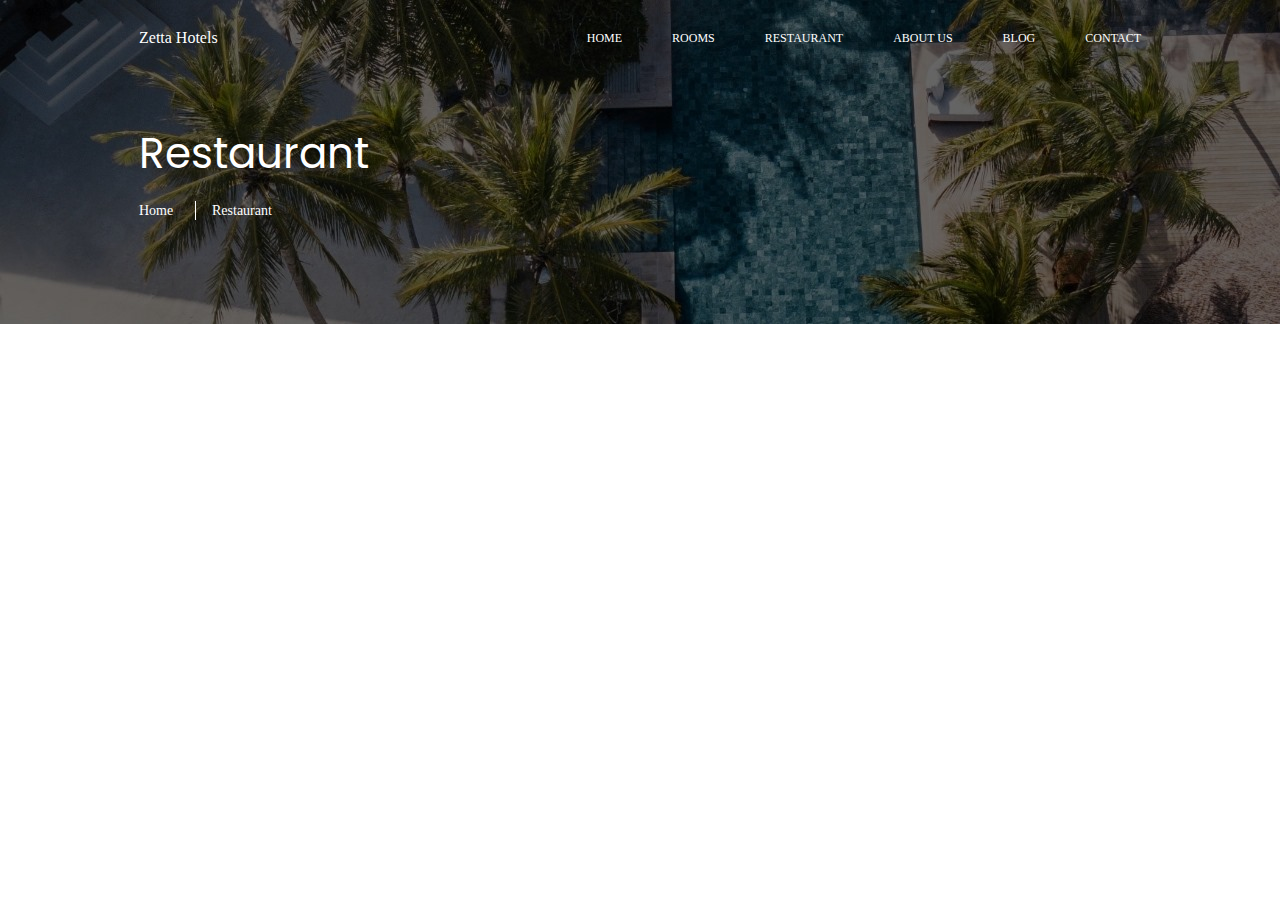
==== index.html @ 449da02e "add header" ====
<!DOCTYPE html>
<html lang="en">
<head>
    <meta charset="UTF-8">
    <link rel="preconnect" href="https://fonts.gstatic.com">
    <link href="https://fonts.googleapis.com/css2?family=Poppins:wght@800&display=swap" rel="stylesheet">
    <link rel="stylesheet" href="css/reset.css">
    <link rel="stylesheet" href="css/responsive.css">
    <link rel="stylesheet" href="css/style.css">
    <title>Document</title>
</head>
<body>
    <header>
        <div class="container">
            <div class="wraper">
                <div class="logo">
                    <a href="index.html">Zetta Hotels</a>
                </div>
                <nav>
                    <ul>
                        <li><a href="index.html">HOME</a></li>
                        <li><a href="#">ROOMS</a></li>
                        <li><a href="#">RESTAURANT</a></li>
                        <li><a href="#">ABOUT US</a></li>
                        <li><a href="#">BLOG</a></li>
                        <li><a href="#">CONTACT</a></li>
                    </ul>
                </nav>
                <p class="prgph">Restaurant</p>
                <p class="prgph1">Home</p>
                <div class="test"></div>
                <p class="prgph2">Restaurant</p>
            </div>
         
        </div>
    </header>
    <section>
        
    </section>
    
</body>
</html>
---- css/style.css ----
/* header styles */

.container{
    background-image: url(../image/image1.jpg);
    height: 324px;
    background-position: ccenter;
    background-repeat: no-repeat;
    background-size: cover;
    position: relative;
}
.wraper{
    display: flex;
    justify-content: space-between;
    align-items: center;
    margin-bottom: 98px;
    padding: 30px 139px 275px 0;
}
header ul{
    display: flex;
    font-size: 12px;
}
header a {
    color: white;
}
header ul li {
    margin-left: 50px;
}

header ul li:first-child {
    margin: 0;
}
.logo{
    margin-left: 139px;
}
.prgph{
    position: absolute;
   font-size: 42px;
   color: white;
   margin: 350px 981px 119px 139px;
   width: 246px;
   font-family: 'Poppins', sans-serif;
}
.test{
    display: inline-block;
    position: absolute;
    width: 1px;
    height: 19px;
    background-color: white;
    margin-left: 40px;
    margin: 430px 1050px 85px 195px;

}
.prgph1{
    position: absolute;
    color: white;
    font-size: 14px;
    margin: 430px 1100px 85px 139px;
}
.prgph2{
    position: absolute;
    color: white;
    font-size: 14px;
    margin: 430px 1000px 85px 212px;
}
/* section1 styles */
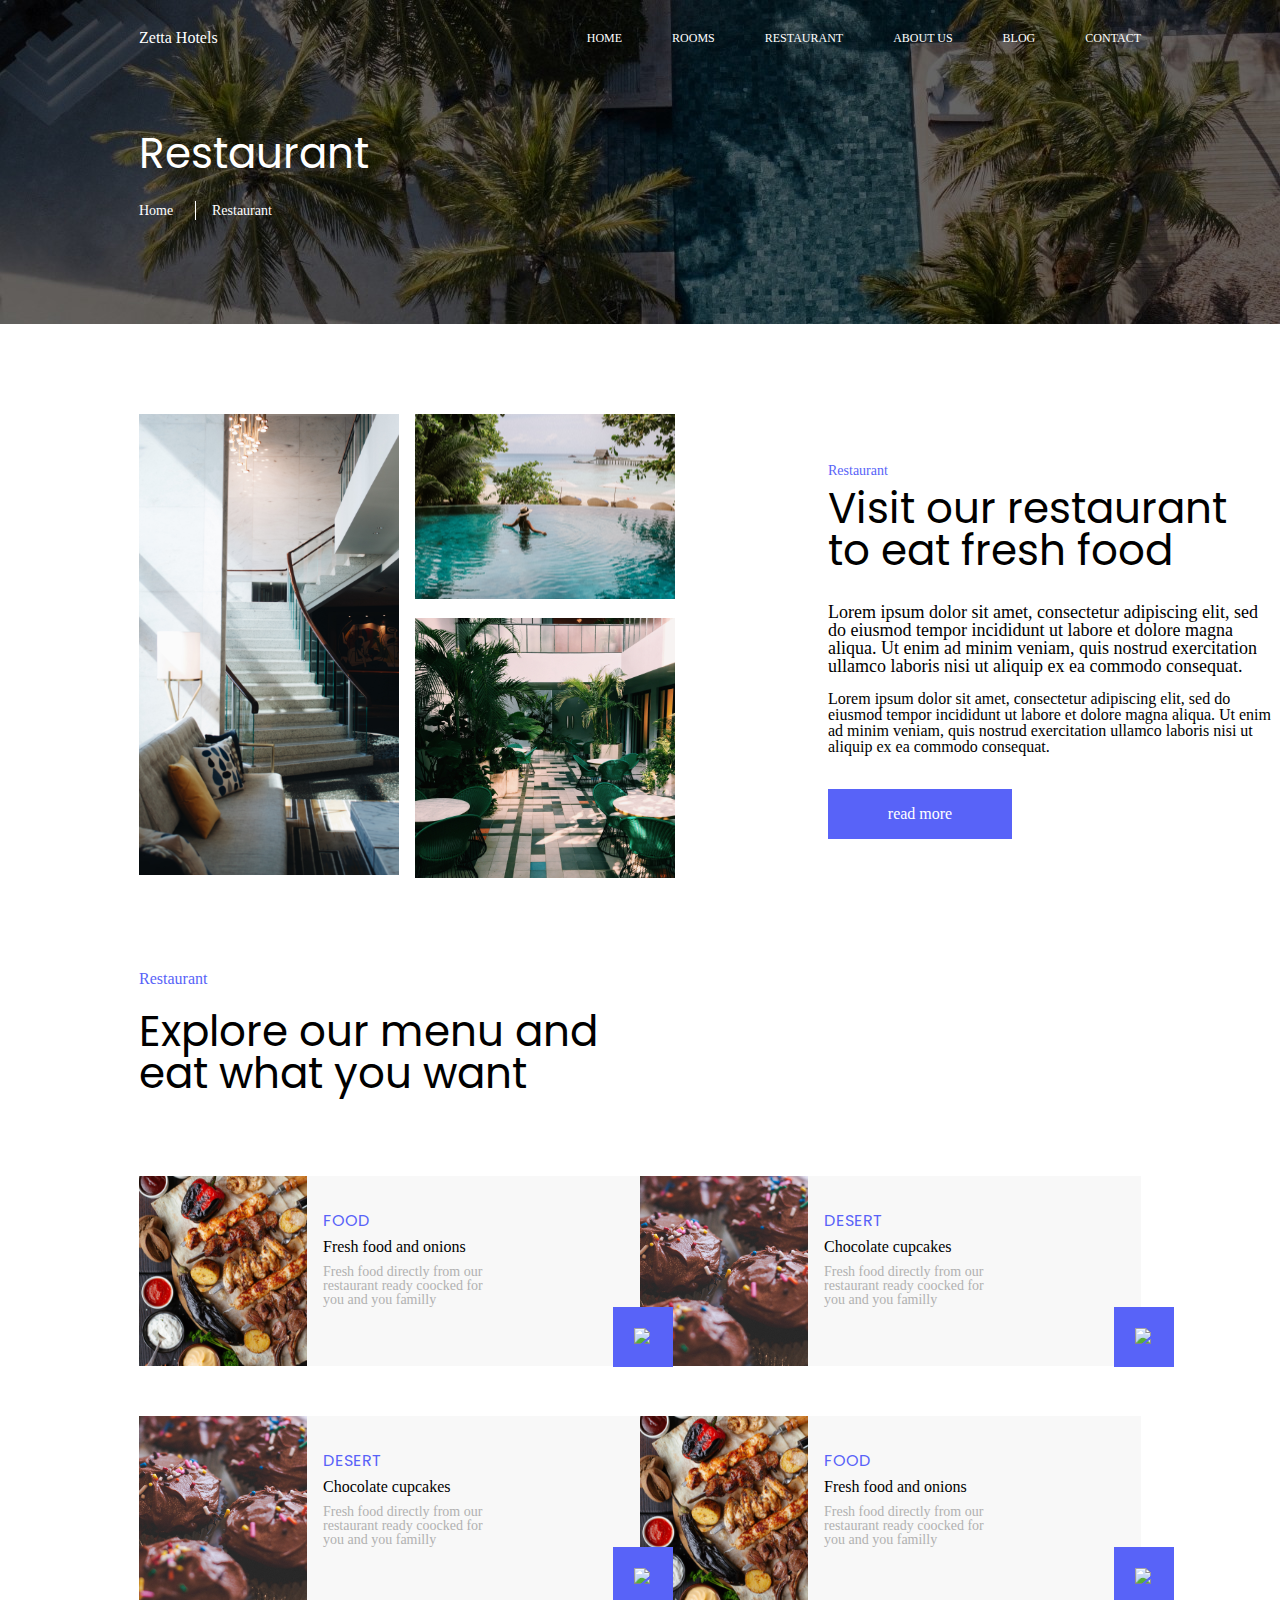
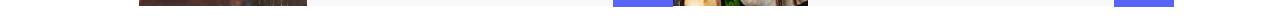
==== commit 7f660c3e: "add contact page" ====
--- a/index.html
+++ b/index.html
@@ -23,7 +23,7 @@
                         <li><a href="#">RESTAURANT</a></li>
                         <li><a href="#">ABOUT US</a></li>
                         <li><a href="#">BLOG</a></li>
-                        <li><a href="#">CONTACT</a></li>
+                        <li><a href="contact.html">CONTACT</a></li>
                     </ul>
                 </nav>
                 <p class="prgph">Restaurant</p>
@@ -35,8 +35,84 @@
         </div>
     </header>
     <section>
+        <div class="wraper1">
+            <div>
+                <img src="image/image2.png" alt="image2"> 
+            </div>
+            <div>
+                <img class="image3" src="image/image3.png" alt="image3">
+                <img class="image4" src="image/image4.png" alt="image 4">
+            </div>
+            <div class="text">
+                <h2 class="h2">Restaurant</h2>
+                <p class="prgph3">Visit our restaurant to eat fresh food</p>
+                <p class="prgph4">Lorem ipsum dolor sit amet, consectetur adipiscing elit, sed do eiusmod tempor incididunt ut labore et dolore magna aliqua. Ut enim ad minim veniam, quis nostrud exercitation ullamco laboris nisi ut aliquip ex ea commodo consequat.</p>
+                <p class="prgph5">Lorem ipsum dolor sit amet, consectetur adipiscing elit, sed do eiusmod tempor incididunt ut labore et dolore magna aliqua. Ut enim ad minim veniam, quis nostrud exercitation ullamco laboris nisi ut aliquip ex ea commodo consequat.</p>
+                <div class="divider">
+                    <p class="prgph6">read more</p>
+                </div>
+            </div>
+            
+        </div>
+    </section>
+    <section>
+		<div class="container2">
+			<h5 class="h5"> Restaurant </h5>
+			<p class="prgph7"> Explore our menu and eat what you want </p>
+		</div>
+		<div class="container1">
+			<div class="right-block">
+			 	<img class="fish" src="image/fish.png" alt="fish">
+			 	<div class="description">
+			 		<h4 class="text1"> FOOD </h4>
+			 		<h3> Fresh food and onions</h3>
+			 		<p class="title">Fresh food directly from our restaurant ready coocked for you and you familly</p>
+			 		<div class="clear">
+                         <img class="arrow" src="https://www.flaticon.com/svg/vstatic/svg/271/271226.svg?token=exp=1617757264~hmac=2b38bdd01b7184329801e4ecdda3970f" alt="arrow">
+                     </div>
+			 	</div>	
+			 </div>
+
+
+             <div class="left-block">
+                <img class="fish" src="image/cupcake.png" alt="cupcake">
+                <div class="description">
+                    <h4 class="text1"> DESERT </h4>
+                    <h3> Chocolate cupcakes </h3>
+                    <p class="title">Fresh food directly from our restaurant ready coocked for you and you familly</p>
+                    <div class="clear"> 
+                        <img class="arrow" src="https://www.flaticon.com/svg/vstatic/svg/271/271226.svg?token=exp=1617757264~hmac=2b38bdd01b7184329801e4ecdda3970f" alt="arrow">
+                    </div>
+                </div>	
+           </div>
+        </div>
+     </section>
+
+        <section>
+                <div class="container1">
+                     <div class="left-block">
+                        <img class="fish" src="image/cupcake.png" alt="cupcake">
+                        <div class="description">
+                            <h4 class="text1"> DESERT </h4>
+                            <h3> Chocolate cupcakes </h3>
+                            <p class="title">Fresh food directly from our restaurant ready coocked for you and you familly</p>
+                            <div class="clear"> 
+                                <img class="arrow" src="https://www.flaticon.com/svg/vstatic/svg/271/271226.svg?token=exp=1617757264~hmac=2b38bdd01b7184329801e4ecdda3970f" alt="arrow">
+                            </div>
+                        </div>	
+                   </div>
+                   <div class="right-block">
+                    <img class="fish" src="image/fish.png" alt="fish">
+                    <div class="description">
+                        <h4 class="text1"> FOOD </h4>
+                        <h3> Fresh food and onions</h3>
+                        <p class="title">Fresh food directly from our restaurant ready coocked for you and you familly</p>
+                        <div class="clear">
+                            <img class="arrow" src="https://www.flaticon.com/svg/vstatic/svg/271/271226.svg?token=exp=1617757264~hmac=2b38bdd01b7184329801e4ecdda3970f" alt="arrow">
+                        </div>
+                    </div>	
+                </div>
+                </div>
         
-    </section>
-    
 </body>
 </html>--- a/css/style.css
+++ b/css/style.css
@@ -63,3 +63,156 @@
     margin: 430px 1000px 85px 212px;
 }
 /* section1 styles */
+.wraper1{
+    width: 536px;
+    display: flex;
+    margin: 90px 16px 0 139px;
+    
+}
+.image3{
+    margin:0 60px 0 16px;
+}
+.image4{
+    margin:16px 60px 0 16px;
+}
+.text{
+    margin: 50px 171px 90px 93px;
+}
+.h2{
+    color: #5863F8;
+    font-size: 14px;
+    margin-bottom: 10px;
+}
+.prgph3{
+    width: 427px;
+    height: 115px;
+    font-size: 42px;
+    font-family: 'Poppins', sans-serif;
+}
+.prgph4{
+    width: 444px;
+    height: 78px;
+    font-size: 18px;
+    
+}
+.prgph5{
+    width: 444px;
+    height: 78px;
+    font-size: 16px;
+    margin-top: 10px;
+    
+}
+.divider{
+    position: absolute;
+    width: 184px;
+    height: 50px;
+    background-color: #5863F8;
+    display: inline-block;
+    margin-top: 20px;
+}
+.prgph6{
+    position: absolute;
+    top:50%;
+    left:50%;
+    transform: translate(-50%, -50%);
+    color: white;
+}
+
+/* section2 styles */
+
+.container1{
+    display: flex;
+    margin: 50px 139px 16px 139px;
+}
+.h5{
+	width:92px;
+	height: 20px;
+	color: #5863F8;
+    margin: 90px 1100px 3px 139px;
+   
+}
+.prgph7{
+	font-size: 42px;
+	font-family: 'Poppins', sans-serif;
+	width: 498px;
+	height: 115px;
+    margin: 20px 729px 50px 139px;
+    
+}
+.right-block{
+    display: flex;
+	width: 536px; 
+	height: 190px;
+	background-color: #F8F8F8
+
+
+
+}
+.left-block{
+    display: flex;
+	width: 536px; 
+	height: 190px;
+	background-color: #F8F8F8
+}
+
+.title{
+	width: 260px;
+	font-size: 14px;
+	padding-top:10px;
+	padding-right: 92px;
+	color: #B1B1B1
+}
+.text1{
+	font-family: 'Poppins', sans-serif;
+	color: #5863F8;
+    padding-bottom: 10px;
+}
+.description{
+    margin:37px 0 10px 16px;
+}
+.clear{
+    position: absolute;
+    width: 60px;
+    height: 60px;
+    background-color: #5863F8;
+    display: inline-block;
+    margin-left: 290px;
+}
+.arrow{
+    width: 18px;
+    height: 18px;
+    position: absolute;
+    top:50%;
+    left:50%;
+    transform: translate(-50%, -50%);
+
+}
+
+.box{
+    width: 1348px;
+    height: 190px;
+    background-color: #F8F8F8;
+    margin-top: 90px;
+}
+/* control page styles */
+
+.map{
+    width: 1088px;
+    height: 286px;
+    margin: 50px 139px 0 139px;
+}
+.h1{
+    color: #5863F8;
+    margin: 56px 1157px 0 139px;
+}
+.text4{
+    width: 378px;
+    height: 115px;
+    font-family: 'Poppins', sans-serif;
+    margin:10px 849px 50px 139px;
+    font-size: 42px;
+}
+.box4{
+    width: 720px;
+    height: 288px;
+}